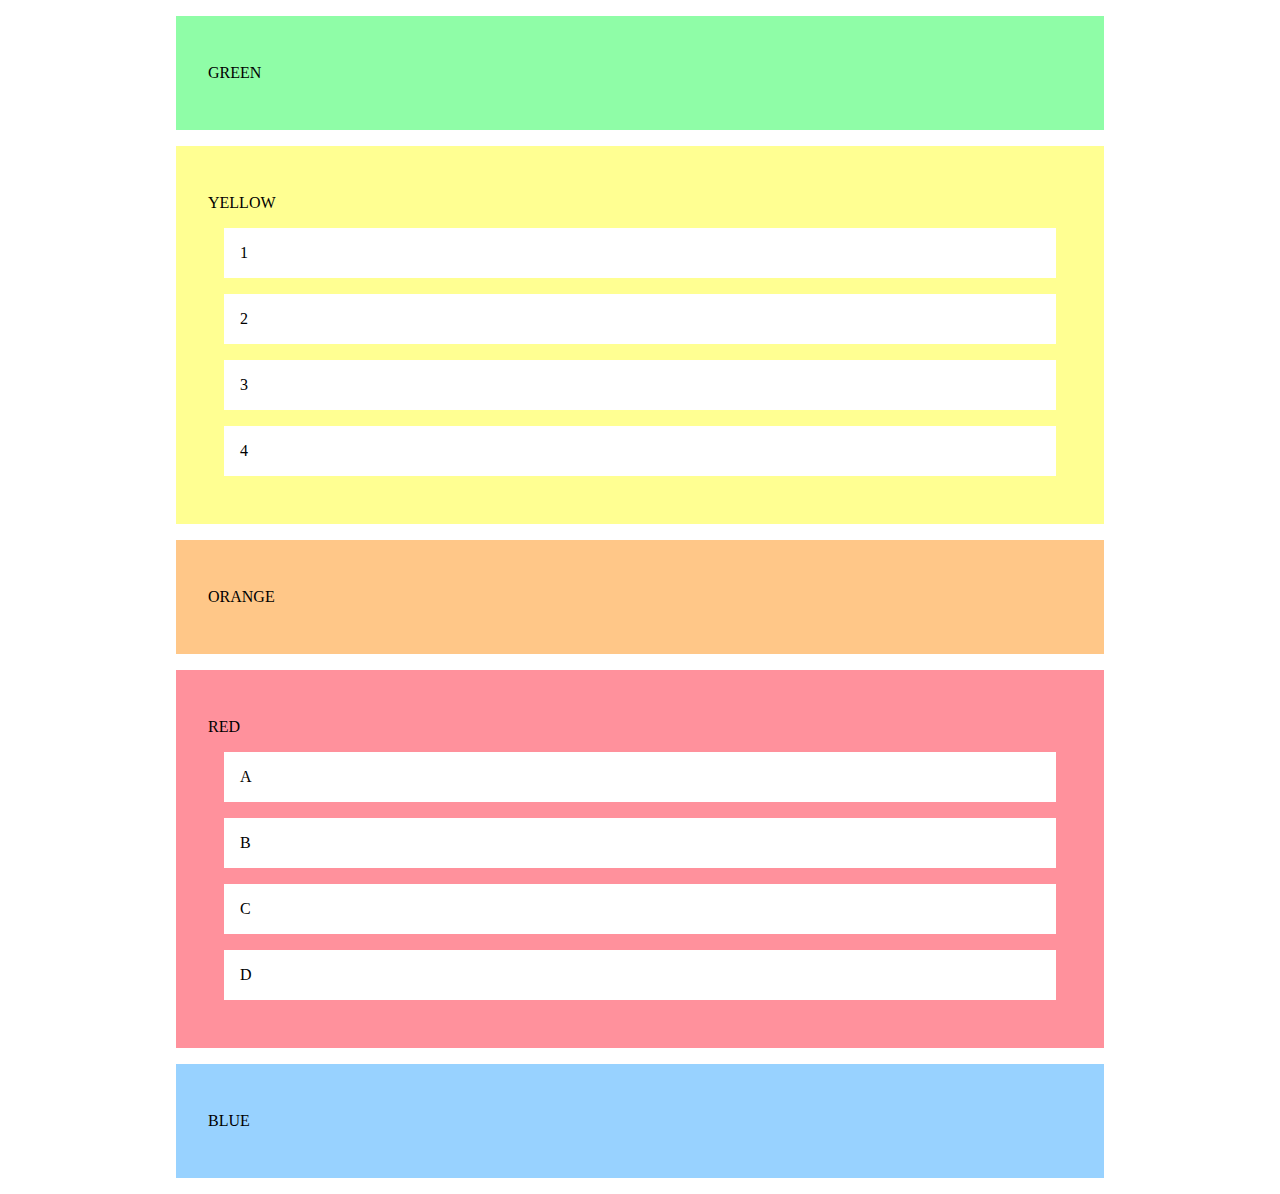
==== CSS/es5/esercizio-5/index.html @ 2820fd22 "delete file" ====
<!DOCTYPE html>
<html lang="en">

<head>
  <meta charset="UTF-8">
  <meta http-equiv="X-UA-Compatible" content="IE=edge">
  <meta name="viewport" content="width=device-width, initial-scale=1.0">
  <title>Blocks</title>
  <link rel="stylesheet" href="start.css">
  <link rel="stylesheet" href="style.css">
</head>

<body>
  <section id="green">
    <p>GREEN</p>
  </section>
  <section id="yellow">
    <p>YELLOW</p>
    <ul>
      <li>1</li>
      <li>2</li>
      <li>3</li>
      <li>4</li>
    </ul>
  </section>
  <section id="orange">
    <p>ORANGE</p>
  </section>
  <section id="red">
    <p>RED</p>
    <ul>
      <li>A</li>
      <li>B</li>
      <li>C</li>
      <li>D</li>
    </ul>
  </section>
  <section id="blue">
    <p>BLUE</p>
  </section>
</body>

</html>
---- CSS/es5/esercizio-5/style.css ----
body {
  width: 60em;
  margin: 0 auto;
}

section {
  padding: 2em;
  margin: 1em;
}

#green {
  background-color: #8ffda7;
}

#orange {
  background-color: #ffc788;
}

#yellow {
  background-color: #ffff92;
}

#red {
  background-color: #ff919c;
}

#blue {
  background-color: #98d2ff;
}

ul {
  padding: 0;
}

li {
  background-color: white;
  padding: 1em;
  display: block;
  margin: 1em;
}
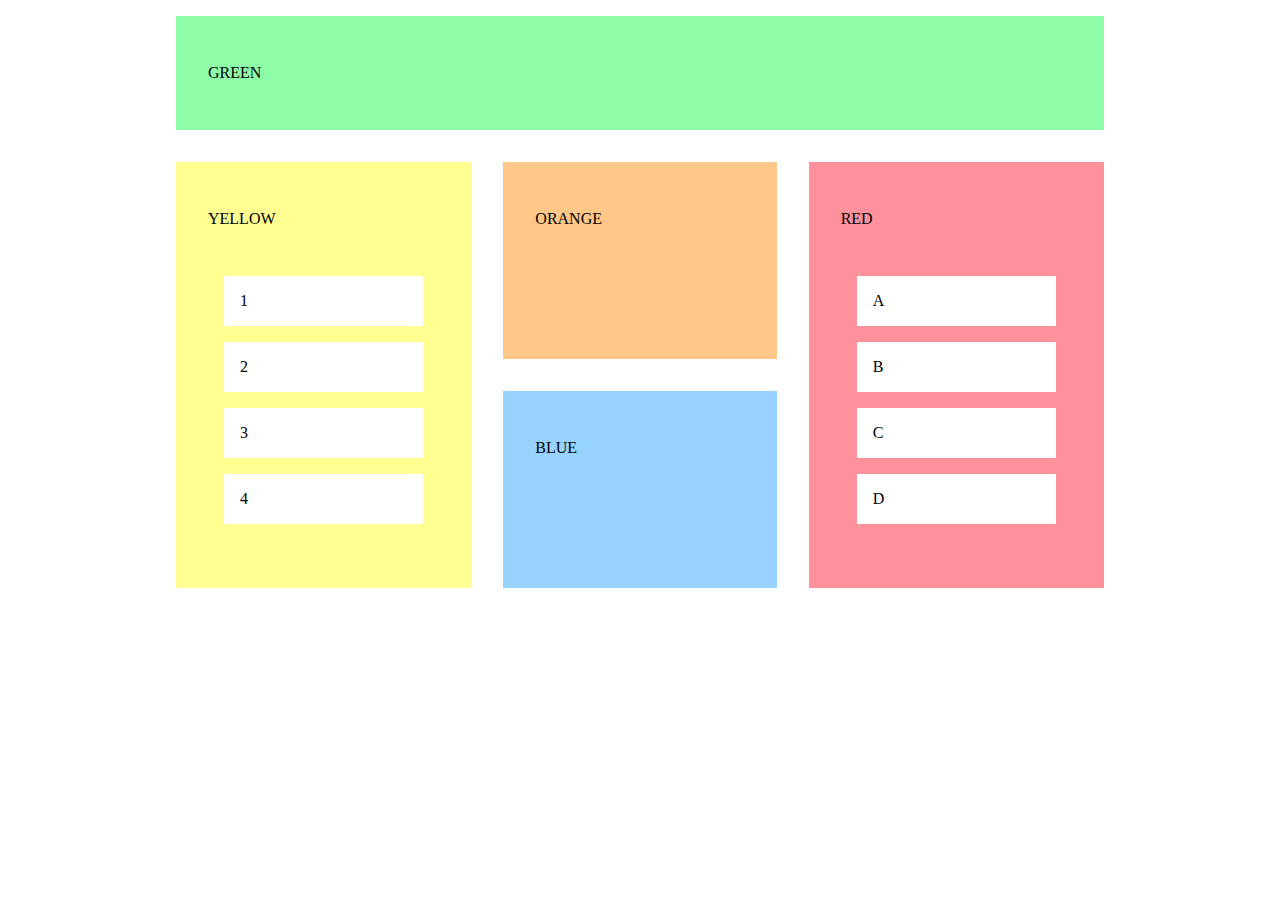
==== commit 5fc00164: "modify es5" ====
--- a/CSS/es5/esercizio-5/index.html
+++ b/CSS/es5/esercizio-5/index.html
@@ -14,30 +14,34 @@
   <section id="green">
     <p>GREEN</p>
   </section>
-  <section id="yellow">
-    <p>YELLOW</p>
-    <ul>
-      <li>1</li>
-      <li>2</li>
-      <li>3</li>
-      <li>4</li>
-    </ul>
-  </section>
-  <section id="orange">
-    <p>ORANGE</p>
-  </section>
-  <section id="red">
-    <p>RED</p>
-    <ul>
-      <li>A</li>
-      <li>B</li>
-      <li>C</li>
-      <li>D</li>
-    </ul>
-  </section>
-  <section id="blue">
-    <p>BLUE</p>
-  </section>
+  <div class="container1">
+    <section id="yellow">
+      <p>YELLOW</p>
+      <ul>
+        <li>1</li>
+        <li>2</li>
+        <li>3</li>
+        <li>4</li>
+      </ul>
+    </section>
+   <div class="container2">
+    <section id="orange">
+      <p>ORANGE</p>
+    </section>
+    <section id="blue">
+      <p>BLUE</p>
+    </section>
+   </div>
+    <section id="red">
+      <p>RED</p>
+      <ul>
+        <li>A</li>
+        <li>B</li>
+        <li>C</li>
+        <li>D</li>
+      </ul>
+    </section>
+  </div>
 </body>
 
 </html>--- a/CSS/es5/esercizio-5/start.css
+++ b/CSS/es5/esercizio-5/start.css
@@ -0,0 +1,41 @@
+body {
+    display: flex;
+    flex-direction: column;
+}
+.container1 {
+    display: flex;
+    flex-direction: row;
+}
+.container2 {
+    display: flex;
+    flex-direction: column;
+    width: 33%;
+    justify-content: flex-start;
+}
+#green {
+    display: flex;
+   
+}
+#yellow {
+    display: flex;
+    flex-direction: column;
+    width: 25%;
+}
+#orange {
+    display: flex;
+    flex-direction: column;
+    width: ;
+    
+    height: 50%;
+}
+#blue {
+    display: flex;
+    flex-direction: column;
+    width: ;
+    height: 50%;
+}
+#red {
+    display: flex;
+    flex-direction: column;
+    width: 25%;
+}